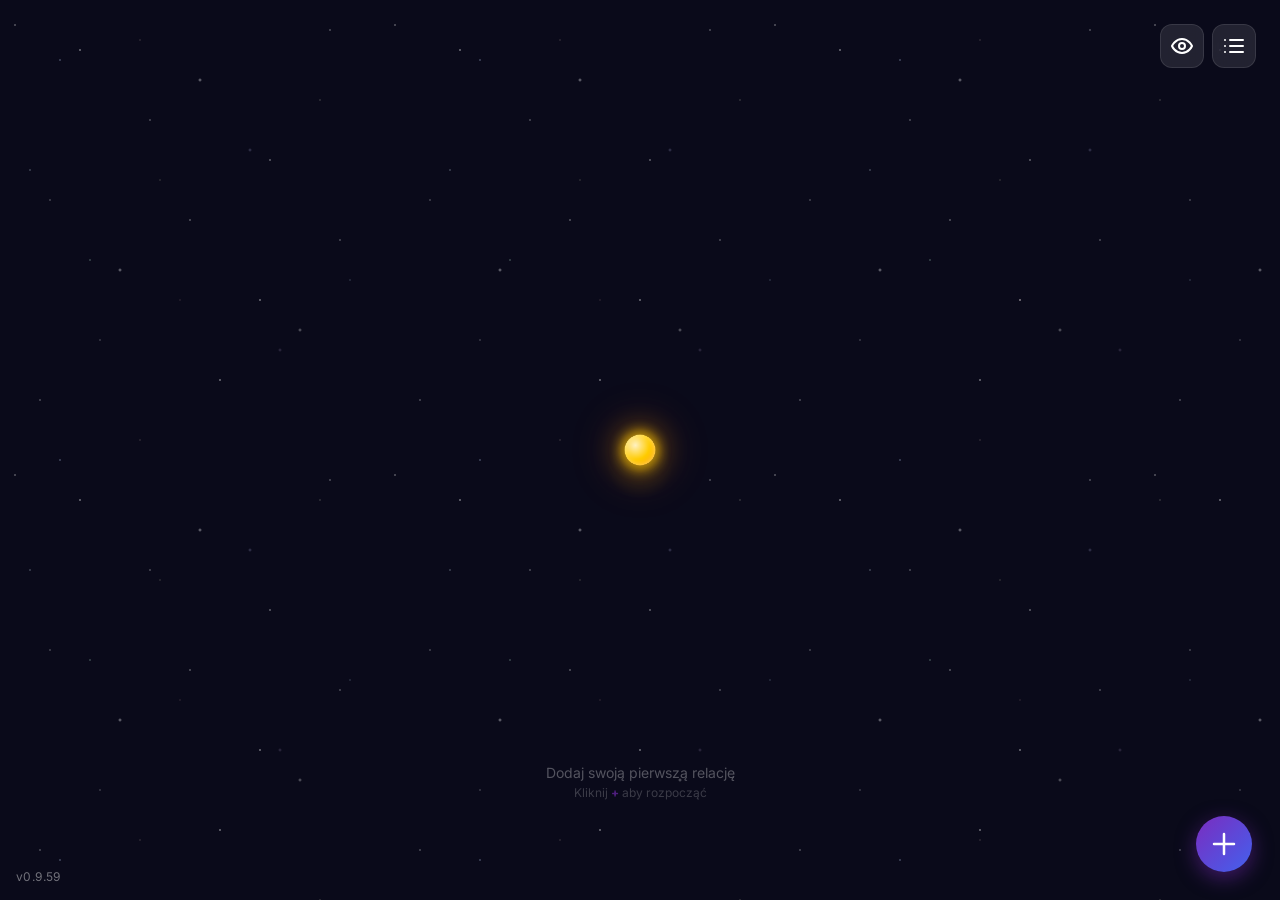
==== android-app/app/src/main/assets/index.html @ fb027fa5 "feat: render orange glow for 1 best, 1 worst, 1 medium combination" ====
<!DOCTYPE html>
<html lang="pl">
<head>
    <meta charset="UTF-8">
    <meta name="viewport" content="width=device-width, initial-scale=1.0, maximum-scale=1.0, user-scalable=no">
    <meta name="description" content="MentalMap — Twoja mapa relacji w formie układu planetarnego. Określ bliskość swoich relacji.">
    <meta name="theme-color" content="#0a0a1a">
    <meta name="apple-mobile-web-app-capable" content="yes">
    <meta name="apple-mobile-web-app-status-bar-style" content="black-translucent">
    <title>MentalMap — Mapa Relacji</title>
    <link rel="manifest" href="manifest.json">
    <link rel="apple-touch-icon" href="icon-192.png">
    <link rel="preconnect" href="https://fonts.googleapis.com">
    <link rel="preconnect" href="https://fonts.gstatic.com" crossorigin>
    <link href="https://fonts.googleapis.com/css2?family=Inter:wght@300;400;500;600;700&display=swap" rel="stylesheet">
    <link rel="stylesheet" href="style.css?v=0.9.59">
</head>
<body>
    <script>
        if ('serviceWorker' in navigator) {
            window.addEventListener('load', () => {
                navigator.serviceWorker.register('./sw.js').catch(err => console.error('SW registration failed:', err));
            });
        }
    </script>

    <!-- Stars background layer -->
    <div id="stars-bg"></div>

    <!-- Map viewport for pan/zoom/tilt -->
    <div id="map-viewport">

    <!-- Main solar system view -->
    <div id="solar-system">
        <!-- Orbital rings: outer first (bottom), inner last (top) for correct click handling -->
        <div class="orbit-ring" data-level="0"></div>
        <div class="orbit-ring" data-level="1"></div>
        <div class="orbit-ring" data-level="2"></div>
        <div class="orbit-ring" data-level="3"></div>

        <!-- Individual orbit lines -->
        <div id="orbit-lines-container"></div>

        <!-- Sun (You) -->
        <div id="sun">
            <div class="sun-core"></div>
            <div class="sun-glow"></div>
        </div>

        <!-- Planets will be dynamically inserted here -->
        <div id="planets-container"></div>
    </div>

    <!-- Labels on a separate high z-index layer (outside solar-system for proper stacking) -->
    <div id="labels-container"></div>

    <!-- Level labels -->
    <div id="level-labels">
        <span class="level-label level-label--3">Poziom 3</span>
        <span class="level-label level-label--2">Poziom 2</span>
        <span class="level-label level-label--1">Poziom 1</span>
    </div>

    </div><!-- /map-viewport -->

    <!-- Ranking View -->
    <div id="ranking-view" class="hidden">
        <h2 class="ranking-title">Ranking Relacji</h2>
        <div id="ranking-list"></div>
    </div>

    <!-- Toggle View Button -->
    <button id="btn-toggle-view" class="btn-top" style="right: 24px;" aria-label="Ranking">
        <svg xmlns="http://www.w3.org/2000/svg" width="24" height="24" viewBox="0 0 24 24" fill="none" stroke="currentColor" stroke-width="2" stroke-linecap="round" stroke-linejoin="round">
            <line x1="8" y1="6" x2="21" y2="6"></line>
            <line x1="8" y1="12" x2="21" y2="12"></line>
            <line x1="8" y1="18" x2="21" y2="18"></line>
            <line x1="3" y1="6" x2="3.01" y2="6"></line>
            <line x1="3" y1="12" x2="3.01" y2="12"></line>
            <line x1="3" y1="18" x2="3.01" y2="18"></line>
        </svg>
    </button>

    <!-- Incognito Button -->
    <button id="btn-incognito" class="btn-top" style="right: 76px;" aria-label="Tryb Incognito">
        <svg xmlns="http://www.w3.org/2000/svg" width="24" height="24" viewBox="0 0 24 24" fill="none" stroke="currentColor" stroke-width="2" stroke-linecap="round" stroke-linejoin="round">
            <path d="M2 12s3-7 10-7 10 7 10 7-3 7-10 7-10-7-10-7Z"></path>
            <circle cx="12" cy="12" r="3"></circle>
        </svg>
    </button>

    <!-- Floating Action Button -->
    <button id="fab-add" aria-label="Dodaj nową osobę">
        <svg width="28" height="28" viewBox="0 0 28 28" fill="none">
            <path d="M14 4V24M4 14H24" stroke="white" stroke-width="2.5" stroke-linecap="round"/>
        </svg>
    </button>

    <!-- Survey Modal -->
    <div id="survey-modal" class="modal-overlay" aria-hidden="true">
        <div class="modal-container">
            <div class="modal-header">
                <h2 id="modal-title">Nowa relacja</h2>
                <button id="btn-cancel" class="btn-icon" aria-label="Zamknij">
                    <svg width="24" height="24" viewBox="0 0 24 24" fill="none">
                        <path d="M6 6L18 18M6 18L18 6" stroke="currentColor" stroke-width="2" stroke-linecap="round"/>
                    </svg>
                </button>
            </div>

            <form id="survey-form">
                <!-- Name input -->
                <div class="form-group name-group">
                    <label for="person-name" class="form-label">
                        <svg width="20" height="20" viewBox="0 0 20 20" fill="none" style="vertical-align: middle; margin-right: 6px;">
                            <circle cx="10" cy="7" r="4" stroke="currentColor" stroke-width="1.5" fill="none"/>
                            <path d="M2 18C2 14.5 5.5 12 10 12C14.5 12 18 14.5 18 18" stroke="currentColor" stroke-width="1.5" stroke-linecap="round" fill="none"/>
                        </svg>
                        Imię i nazwisko
                    </label>
                    <input type="text" id="person-name" placeholder="np. Jan Kowalski" required autocomplete="off">
                </div>

                <!-- Color picker -->
                <div class="form-group color-group">
                    <label class="form-label">
                        <svg width="20" height="20" viewBox="0 0 20 20" fill="none" style="vertical-align: middle; margin-right: 6px;">
                            <path d="M10 2a8 8 0 100 16 8 8 0 000-16z" stroke="currentColor" stroke-width="1.5"/>
                            <path d="M10 2c3.5 0 6 3.5 6 7.5s-2.5 7.5-6 7.5c-3.5 0-4-3-4-7.5C6 5.5 6.5 2 10 2z" stroke="currentColor" stroke-width="1.5"/>
                        </svg>
                        Kolor planety
                    </label>
                    <div id="color-picker" class="color-picker">
                        <!-- Swatches injected by JS -->
                    </div>
                </div>

                <!-- Questions will be dynamically generated by app.js -->
                <div id="questions-container"></div>
                
                <!-- Summary view injected by JS -->
                <div id="summary-container"></div>

                <!-- Score preview -->
                <div id="score-preview" class="score-preview">
                    <div class="score-preview__label">Wynik</div>
                    <div class="score-preview__value">
                        <span id="score-value">--</span><span class="score-preview__max">/39</span>
                    </div>
                    <div id="score-level" class="score-preview__level">Odpowiedz na wszystkie pytania</div>
                </div>

                <!-- Action buttons -->
                <div class="form-actions">
                    <button type="button" id="btn-delete" class="btn btn--delete" style="display: none;">
                        <svg width="18" height="18" viewBox="0 0 18 18" fill="none" style="vertical-align: middle; margin-right: 4px;">
                            <path d="M3 5H15M6 5V3.5C6 2.67 6.67 2 7.5 2H10.5C11.33 2 12 2.67 12 3.5V5M7 8V13M11 8V13M4 5L5 15.5C5 16.33 5.67 17 6.5 17H11.5C12.33 17 13 16.33 13 15.5L14 5" stroke="currentColor" stroke-width="1.5" stroke-linecap="round" stroke-linejoin="round"/>
                        </svg>
                        Usuń
                    </button>
                    <button type="submit" id="btn-save" class="btn btn--save">
                        <svg width="18" height="18" viewBox="0 0 18 18" fill="none" style="vertical-align: middle; margin-right: 4px;">
                            <path d="M4 9L7.5 12.5L14 5.5" stroke="currentColor" stroke-width="2" stroke-linecap="round" stroke-linejoin="round"/>
                        </svg>
                        Zapisz
                    </button>
                </div>
            </form>
        </div>
    </div>

    <!-- Info modal -->
    <div id="info-modal" class="modal-overlay" aria-hidden="true">
        <div class="info-container">
            <div class="info-header">
                <h2 id="info-title">Poziom</h2>
                <button type="button" class="btn-icon" id="btn-close-info" aria-label="Zamknij">
                    <svg width="24" height="24" viewBox="0 0 24 24" fill="none">
                        <path d="M18 6L6 18M6 6L18 18" stroke="currentColor" stroke-width="2" stroke-linecap="round" stroke-linejoin="round"/>
                    </svg>
                </button>
            </div>
            <div class="info-content" id="info-content-text"></div>
        </div>
    </div>

    <!-- Empty state message -->
    <div id="empty-state">
        <p>Dodaj swoją pierwszą relację</p>
        <p class="empty-state__hint">Kliknij <strong>+</strong> aby rozpocząć</p>
    </div>

    <div id="app-version">v0.9.59</div>
    <script src="app.js?v=0.9.59"></script>
</body>
</html>
---- android-app/app/src/main/assets/style.css ----
@import url('https://fonts.googleapis.com/css2?family=Inter:wght@300;400;500;600;700&display=swap');

:root {
  --bg-color: #0a0a1a;
  --text-primary: #ffffff;
  --text-secondary: #9ba1a6;
  --text-muted: #5a5f65;

  --sun-glow: rgba(255, 170, 0, 0.8);
  --sun-core: #ffcc00;

  --level-1-color: #ef4444;
  --level-2-color: #f59e0b;
  --level-3-color: #22c55e;

  --ring-1: rgba(239, 68, 68, 0.25);
  --ring-2: rgba(245, 158, 11, 0.25);
  --ring-3: rgba(34, 197, 94, 0.25);

  --fab-bg: linear-gradient(135deg, #7b2cbf, #4361ee);
  --fab-shadow: rgba(123, 44, 191, 0.5);

  --modal-bg: rgba(10, 10, 26, 0.85);
  --modal-surface: #111125;
  --modal-border: rgba(255, 255, 255, 0.08);
  --card-bg: #1a1a30;
  --card-bg-hover: #22223a;
  --card-selected: rgba(67, 97, 238, 0.12);
  --card-selected-border: #4361ee;
  --input-bg: #141423;
  --input-border: #2a2a45;

  --btn-save: linear-gradient(135deg, #06d6a0, #00b4d8);
  --btn-save: linear-gradient(135deg, #06d6a0, #00b4d8);
  --btn-delete: linear-gradient(135deg, #ef476f, #d90429);

  --planet-size: 9.5px;
}

*, *::before, *::after {
  box-sizing: border-box;
  margin: 0;
  padding: 0;
  -webkit-tap-highlight-color: transparent;
}

html, body {
  width: 100%;
  height: 100dvh;
  overflow: hidden;
  font-family: 'Inter', -apple-system, BlinkMacSystemFont, sans-serif;
  background-color: var(--bg-color);
  color: var(--text-primary);
  -webkit-font-smoothing: antialiased;
  -moz-osx-font-smoothing: grayscale;
}

/* â•â•â•â•â•â•â•â•â•â•â•â•â•â•â•â•â•â•â•â•â•â•â•â•â•â•â•â•â•â•â•â•â•â•â•â•â•â•â•â•â•â•â•
   STARFIELD BACKGROUND
   â•â•â•â•â•â•â•â•â•â•â•â•â•â•â•â•â•â•â•â•â•â•â•â•â•â•â•â•â•â•â•â•â•â•â•â•â•â•â•â•â•â•â• */

#stars-bg {
  position: fixed;
  top: 0;
  left: 0;
  width: 100%;
  height: 100%;
  z-index: 0;
  overflow: hidden;
}

#stars-bg::before,
#stars-bg::after {
  content: '';
  position: absolute;
  top: 0;
  left: 0;
  width: 200%;
  height: 200%;
}

#stars-bg::before {
  background-image:
    radial-gradient(1px 1px at 15px 25px, rgba(255,255,255,0.8), transparent),
    radial-gradient(1.5px 1.5px at 80px 50px, rgba(255,255,255,0.6), transparent),
    radial-gradient(1px 1px at 150px 120px, rgba(255,255,255,0.7), transparent),
    radial-gradient(2px 2px at 200px 80px, rgba(255,255,255,0.5), transparent),
    radial-gradient(1px 1px at 270px 160px, rgba(255,255,255,0.9), transparent),
    radial-gradient(1.5px 1.5px at 330px 30px, rgba(255,255,255,0.4), transparent),
    radial-gradient(1px 1px at 50px 200px, rgba(255,255,255,0.6), transparent),
    radial-gradient(2px 2px at 120px 270px, rgba(255,255,255,0.5), transparent),
    radial-gradient(1px 1px at 190px 220px, rgba(255,255,255,0.8), transparent),
    radial-gradient(1.5px 1.5px at 260px 300px, rgba(255,255,255,0.6), transparent),
    radial-gradient(1px 1px at 340px 240px, rgba(255,255,255,0.7), transparent),
    radial-gradient(1px 1px at 100px 340px, rgba(255,255,255,0.5), transparent),
    radial-gradient(1.5px 1.5px at 220px 380px, rgba(255,255,255,0.6), transparent),
    radial-gradient(2px 2px at 300px 330px, rgba(255,255,255,0.4), transparent),
    radial-gradient(1px 1px at 40px 400px, rgba(255,255,255,0.7), transparent);
  background-size: 380px 450px;
  animation: drift-stars 80s linear infinite;
}

#stars-bg::after {
  background-image:
    radial-gradient(1.5px 1.5px at 60px 60px, rgba(200,220,255,0.6), transparent),
    radial-gradient(1px 1px at 140px 40px, rgba(255,230,200,0.5), transparent),
    radial-gradient(2px 2px at 250px 150px, rgba(200,200,255,0.4), transparent),
    radial-gradient(1px 1px at 320px 100px, rgba(255,255,220,0.6), transparent),
    radial-gradient(1.5px 1.5px at 30px 170px, rgba(220,240,255,0.5), transparent),
    radial-gradient(1px 1px at 180px 300px, rgba(255,200,200,0.4), transparent),
    radial-gradient(1.5px 1.5px at 90px 260px, rgba(200,255,230,0.5), transparent),
    radial-gradient(2px 2px at 280px 350px, rgba(230,200,255,0.3), transparent),
    radial-gradient(1px 1px at 160px 180px, rgba(255,255,200,0.5), transparent),
    radial-gradient(1px 1px at 350px 280px, rgba(200,230,255,0.6), transparent);
  background-size: 420px 400px;
  animation: drift-stars 120s linear infinite reverse;
  opacity: 0.7;
}

@keyframes drift-stars {
  from { transform: translate(0, 0); }
  to { transform: translate(-380px, -450px); }
}

/* Twinkling overlay */
#stars-bg .twinkle {
  position: absolute;
  width: 100%;
  height: 100%;
  animation: twinkle 4s ease-in-out infinite alternate;
}

@keyframes twinkle {
  0% { opacity: 0.6; }
  100% { opacity: 1; }
}

/* ═══════════════════════════════════════════
   MAP VIEWPORT (pan/zoom/tilt wrapper)
   ═══════════════════════════════════════════ */

#map-viewport {
  position: fixed;
  top: 0;
  left: 0;
  width: 100%;
  height: 100%;
  z-index: 1;
  transform-origin: center center;
  perspective: 1200px;
  will-change: transform;
  cursor: grab;
}

/* ═══════════════════════════════════════════
   SOLAR SYSTEM CONTAINER
   ═══════════════════════════════════════════ */

#solar-system {
  position: relative;
  width: 100%;
  height: 100%;
  display: flex;
  align-items: center;
  justify-content: center;
}

/* ═══════════════════════════════════════════
   SUN
   ═══════════════════════════════════════════ */

#sun {
  position: absolute;
  display: flex;
  flex-direction: column;
  align-items: center;
  z-index: 10;
}

.sun-core {
  width: 56px;
  height: 56px;
  border-radius: 50%;
  background: radial-gradient(circle at 35% 35%, #fff8e0 0%, var(--sun-core) 50%, #ff9500 100%);
  box-shadow:
    0 0 20px 8px rgba(255, 200, 0, 0.6),
    0 0 50px 15px rgba(255, 170, 0, 0.3),
    0 0 80px 30px rgba(255, 130, 0, 0.15),
    inset 0 0 12px rgba(255, 255, 255, 0.5);
  animation: sun-pulse 3s ease-in-out infinite alternate;
  position: relative;
}

.sun-core::after {
  content: '';
  position: absolute;
  top: -15px;
  left: -15px;
  right: -15px;
  bottom: -15px;
  border-radius: 50%;
  background: radial-gradient(circle, rgba(255, 200, 0, 0.15) 0%, transparent 70%);
  animation: sun-halo 4s ease-in-out infinite alternate;
}

.sun-glow {
  position: absolute;
  width: 120px;
  height: 120px;
  border-radius: 50%;
  background: radial-gradient(circle, rgba(255, 200, 0, 0.08) 0%, transparent 70%);
  animation: sun-halo 5s ease-in-out infinite alternate-reverse;
  pointer-events: none;
}

@keyframes sun-pulse {
  0% {
    transform: scale(0.95);
    box-shadow:
      0 0 20px 8px rgba(255, 200, 0, 0.5),
      0 0 40px 12px rgba(255, 170, 0, 0.2),
      0 0 60px 20px rgba(255, 130, 0, 0.1),
      inset 0 0 12px rgba(255, 255, 255, 0.5);
  }
  100% {
    transform: scale(1.05);
    box-shadow:
      0 0 30px 12px rgba(255, 200, 0, 0.7),
      0 0 60px 20px rgba(255, 170, 0, 0.35),
      0 0 100px 40px rgba(255, 130, 0, 0.2),
      inset 0 0 15px rgba(255, 255, 255, 0.6);
  }
}

@keyframes sun-halo {
  0% { transform: scale(1); opacity: 0.5; }
  100% { transform: scale(1.3); opacity: 1; }
}

.sun-label {
  margin-top: 8px;
  font-size: 11px;
  font-weight: 600;
  letter-spacing: 1px;
  text-transform: uppercase;
  color: rgba(255, 200, 100, 0.8);
  text-shadow: 0 0 10px rgba(255, 200, 0, 0.5);
}

/* â•â•â•â•â•â•â•â•â•â•â•â•â•â•â•â•â•â•â•â•â•â•â•â•â•â•â•â•â•â•â•â•â•â•â•â•â•â•â•â•â•â•â•
   ORBITAL RINGS
   â•â•â•â•â•â•â•â•â•â•â•â•â•â•â•â•â•â•â•â•â•â•â•â•â•â•â•â•â•â•â•â•â•â•â•â•â•â•â•â•â•â•â• */

.orbit-ring {
  position: absolute;
  border-radius: 50%;
  border: none;
  pointer-events: auto;
  cursor: pointer;
  transition: filter 0.2s;
  z-index: 1;
}

.orbit-ring:hover {
  filter: brightness(1.3);
}

.orbit-ring[data-level="3"] {
  border-color: var(--ring-3);
  background: rgba(34, 197, 94, 0.08);
}

.orbit-ring[data-level="2"] {
  border-color: var(--ring-2);
  background: rgba(245, 158, 11, 0.07);
}

.orbit-ring[data-level="1"] {
  border-color: var(--ring-1);
  background: rgba(239, 68, 68, 0.06);
}

.orbit-ring[data-level="0"] {
  border-color: rgba(155, 161, 166, 0.25);
  pointer-events: none;
  cursor: default;
}

#orbit-lines-container {
  position: absolute;
  top: 0;
  left: 0;
  width: 100%;
  height: 100%;
  pointer-events: none;
  z-index: 2;
}

.orbit-line {
  position: absolute;
  top: 50%;
  left: 50%;
  transform: translate(-50%, -50%);
  border-radius: 50%;
  border: 1px dashed rgba(255, 255, 255, 0.2);
  pointer-events: none;
}

.orbit-line--3 { border-color: rgba(34, 197, 94, 0.4); }
.orbit-line--2 { border-color: rgba(245, 158, 11, 0.4); }
.orbit-line--1 { border-color: rgba(239, 68, 68, 0.4); }
.orbit-line--0 { border-color: rgba(155, 161, 166, 0.4); }

/* â•â•â•â•â•â•â•â•â•â•â•â•â•â•â•â•â•â•â•â•â•â•â•â•â•â•â•â•â•â•â•â•â•â•â•â•â•â•â•â•â•â•â•
   LEVEL LABELS
   â•â•â•â•â•â•â•â•â•â•â•â•â•â•â•â•â•â•â•â•â•â•â•â•â•â•â•â•â•â•â•â•â•â•â•â•â•â•â•â•â•â•â• */

#level-labels {
  position: absolute;
  top: 0;
  left: 0;
  width: 100%;
  height: 100%;
  pointer-events: none;
  z-index: 2;
  display: flex;
  align-items: center;
  justify-content: center;
}

.level-label {
  position: absolute;
  font-size: 9px;
  font-weight: 500;
  letter-spacing: 1.5px;
  text-transform: uppercase;
  opacity: 0.35;
  top: 50%;
  transform: translateY(-50%);
}

.level-label--1 {
  right: calc(50% - 115px);
  top: calc(50% - 90px);
  color: var(--level-1-color);
}

.level-label--2 {
  right: calc(50% - 185px);
  top: calc(50% - 160px);
  color: var(--level-2-color);
}

.level-label--3 {
  right: calc(50% - 255px);
  top: calc(50% - 230px);
  color: var(--level-3-color);
}

/* â•â•â•â•â•â•â•â•â•â•â•â•â•â•â•â•â•â•â•â•â•â•â•â•â•â•â•â•â•â•â•â•â•â•â•â•â•â•â•â•â•â•â•
   PLANETS
   â•â•â•â•â•â•â•â•â•â•â•â•â•â•â•â•â•â•â•â•â•â•â•â•â•â•â•â•â•â•â•â•â•â•â•â•â•â•â•â•â•â•â• */

#planets-container {
  position: absolute;
  top: 50%;
  left: 50%;
  width: 0;
  height: 0;
  z-index: 5;
}

.planet-group,
.label-group {
  position: absolute;
  top: 0;
  left: 0;
  will-change: transform;
}

.planet-group {
  display: flex;
  flex-direction: column;
  align-items: center;
  justify-content: center;
  cursor: pointer;
  transition: filter 0.2s ease;
  padding: 20px;
  border-radius: 50%;
}

.planet-group:active .planet {
  filter: brightness(1.3);
}

.planet {
  width: var(--planet-size);
  height: var(--planet-size);
  border-radius: 50%;
  display: flex;
  align-items: center;
  justify-content: center;
  font-weight: 700;
  font-size: 14px;
  color: #fff;
  text-shadow: 0 1px 3px rgba(0,0,0,0.5);
  box-shadow:
    var(--custom-glow, 0 0 12px 3px var(--planet-glow, rgba(100, 100, 255, 0.3))),
    inset -3px -3px 8px rgba(0,0,0,0.4),
    inset 3px 3px 8px rgba(255,255,255,0.15);
  transition: transform 0.25s cubic-bezier(0.175, 0.885, 0.32, 1.275);
  position: relative;
  z-index: 2;
}

.planet::after {
  content: '';
  position: absolute;
  top: 6px;
  left: 8px;
  width: 10px;
  height: 6px;
  background: rgba(255, 255, 255, 0.25);
  border-radius: 50%;
  transform: rotate(-25deg);
}

.planet-group.is-active .planet {
  transform: scale(1.25);
}

/* ── Planet Menu ── */
.planet-menu {
  position: absolute;
  top: 50%;
  left: 50%;
  width: 0;
  height: 0;
  opacity: 0;
  pointer-events: none;
  transition: opacity 0.3s ease;
  z-index: 1;
}

.planet-group.is-active .planet-menu {
  opacity: 1;
  pointer-events: auto;
}

.planet-menu-item {
  position: absolute;
  width: 32px;
  height: 32px;
  background: rgba(30, 30, 35, 0.9);
  border: 1px solid rgba(255, 255, 255, 0.15);
  border-radius: 50%;
  display: flex;
  align-items: center;
  justify-content: center;
  color: #fff;
  font-size: 14px;
  cursor: pointer;
  transform: translate(-50%, -50%);
  transition: background 0.2s, transform 0.2s, box-shadow 0.2s;
  box-shadow: 0 4px 10px rgba(0,0,0,0.5);
}

.planet-menu-item:hover {
  background: rgba(60, 60, 65, 0.95);
  transform: translate(-50%, -50%) scale(1.15);
  box-shadow: 0 4px 12px rgba(0,0,0,0.7);
}

/* Triangle positioning (radius: 45px from center) */
.planet-menu-item.action-color { top: -42px; left: 0px; }
.planet-menu-item.action-survey { top: 21px; left: 36px; }
.planet-menu-item.action-summary { top: 21px; left: -36px; }

#labels-container {
  position: absolute;
  top: 50%;
  left: 50%;
  width: 0;
  height: 0;
  z-index: 150;
  pointer-events: none;
}

.label-group {
  display: flex;
  flex-direction: column;
  align-items: center;
  justify-content: center;
  width: 0;
  height: 0;
}

.planet-label {
  font-size: 10px;
  line-height: 1.2;
  font-weight: 500;
  background: rgba(0, 0, 0, 0.7);
  padding: 4px 8px;
  border-radius: 8px;
  backdrop-filter: blur(4px);
  -webkit-backdrop-filter: blur(4px);
  white-space: normal;
  text-align: center;
  letter-spacing: 0.3px;
  max-width: 100px;
  border: 1px solid rgba(255,255,255,0.06);
  position: absolute;
  bottom: 12px;
}

.planet-score {
  font-size: 8px;
  color: var(--text-muted);
  position: absolute;
  top: 12px;
}

/* â•â•â•â•â•â•â•â•â•â•â•â•â•â•â•â•â•â•â•â•â•â•â•â•â•â•â•â•â•â•â•â•â•â•â•â•â•â•â•â•â•â•â•
   FAB BUTTON
   â•â•â•â•â•â•â•â•â•â•â•â•â•â•â•â•â•â•â•â•â•â•â•â•â•â•â•â•â•â•â•â•â•â•â•â•â•â•â•â•â•â•â• */

#fab-add {
  position: fixed;
  bottom: 28px;
  right: 28px;
  width: 56px;
  height: 56px;
  border-radius: 50%;
  background: var(--fab-bg);
  box-shadow:
    0 6px 20px var(--fab-shadow),
    0 2px 8px rgba(0,0,0,0.3);
  display: flex;
  align-items: center;
  justify-content: center;
  cursor: pointer;
  z-index: 50;
  border: none;
  color: white;
  transition: transform 0.2s ease, box-shadow 0.2s ease;
}

#fab-add:active {
  transform: scale(0.9);
  box-shadow: 0 3px 10px var(--fab-shadow);
}

#fab-add svg {
  transition: transform 0.3s ease;
}

#fab-add:hover svg {
  transform: rotate(90deg);
}

/* â•â•â•â•â•â•â•â•â•â•â•â•â•â•â•â•â•â•â•â•â•â•â•â•â•â•â•â•â•â•â•â•â•â•â•â•â•â•â•â•â•â•â•
   TOGGLE VIEW BUTTON & RANKING
   â•â•â•â•â•â•â•â•â•â•â•â•â•â•â•â•â•â•â•â•â•â•â•â•â•â•â•â•â•â•â•â•â•â•â•â•â•â•â•â•â•â•â• */

.btn-top {
  position: fixed;
  top: 24px;
  width: 44px;
  height: 44px;
  border-radius: 12px;
  background: rgba(255, 255, 255, 0.1);
  backdrop-filter: blur(8px);
  -webkit-backdrop-filter: blur(8px);
  border: 1px solid rgba(255, 255, 255, 0.1);
  color: white;
  display: flex;
  align-items: center;
  justify-content: center;
  cursor: pointer;
  z-index: 50;
  transition: all 0.2s ease;
}

.btn-top:active {
  transform: scale(0.9);
  background: rgba(255, 255, 255, 0.2);
}

.btn-top.active-mode {
  background: rgba(255, 255, 255, 0.3);
}

/* Incognito mode styles (Censored blocks) */
body.incognito-mode .planet-label,
body.incognito-mode .ranking-name {
  color: transparent !important;
  text-shadow: none !important;
  background-color: #475569 !important;
  border-radius: 4px;
  pointer-events: none;
  user-select: none;
  filter: none;
}

#ranking-view {
  position: fixed;
  top: 0;
  left: 0;
  width: 100%;
  height: 100%;
  background: var(--bg-color);
  z-index: 10;
  padding: 80px 24px 100px;
  overflow-y: auto;
}

#ranking-view.hidden {
  display: none;
}

.ranking-title {
  font-size: 24px;
  font-weight: 700;
  margin-bottom: 24px;
  text-align: center;
}

#ranking-list {
  display: flex;
  flex-direction: column;
  gap: 12px;
}

.ranking-item {
  background: var(--card-bg);
  border: 1px solid var(--input-border);
  border-radius: 16px;
  padding: 16px;
  display: flex;
  align-items: center;
  gap: 16px;
  cursor: pointer;
  transition: transform 0.15s ease, border-color 0.15s ease, background 0.15s ease;
}

.ranking-item:active {
  transform: scale(0.985);
  border-color: rgba(255, 255, 255, 0.18);
  background: #20203a;
}

#app-version {
  position: fixed;
  left: 16px;
  bottom: 16px;
  z-index: 60;
  font-size: 12px;
  color: rgba(255, 255, 255, 0.42);
  letter-spacing: 0.4px;
  user-select: none;
  pointer-events: none;
}

.ranking-avatar {
  width: 40px;
  height: 40px;
  border-radius: 50%;
  display: flex;
  align-items: center;
  justify-content: center;
  font-weight: 700;
  color: white;
  text-shadow: 0 1px 3px rgba(0,0,0,0.5);
  box-shadow: inset -2px -2px 5px rgba(0,0,0,0.4), inset 2px 2px 5px rgba(255,255,255,0.15);
}

.ranking-info {
  flex: 1;
}

.ranking-name {
  font-size: 16px;
  font-weight: 600;
  color: var(--text-primary);
}

.ranking-points {
  font-size: 13px;
  color: var(--text-muted);
  margin-top: 4px;
}

.ranking-score {
  font-size: 20px;
  font-weight: 700;
}

/* â•â•â•â•â•â•â•â•â•â•â•â•â•â•â•â•â•â•â•â•â•â•â•â•â•â•â•â•â•â•â•â•â•â•â•â•â•â•â•â•â•â•â•
   EMPTY STATE
   â•â•â•â•â•â•â•â•â•â•â•â•â•â•â•â•â•â•â•â•â•â•â•â•â•â•â•â•â•â•â•â•â•â•â•â•â•â•â•â•â•â•â• */

#empty-state {
  position: fixed;
  bottom: 100px;
  left: 0;
  width: 100%;
  text-align: center;
  z-index: 3;
  pointer-events: none;
}

#empty-state p {
  color: rgba(255, 255, 255, 0.3);
  font-size: 14px;
  font-weight: 400;
}

#empty-state .empty-state__hint {
  font-size: 12px;
  margin-top: 4px;
  color: rgba(255, 255, 255, 0.2);
}

#empty-state .empty-state__hint strong {
  color: rgba(123, 44, 191, 0.6);
}

#empty-state.hidden {
  display: none;
}

/* â•â•â•â•â•â•â•â•â•â•â•â•â•â•â•â•â•â•â•â•â•â•â•â•â•â•â•â•â•â•â•â•â•â•â•â•â•â•â•â•â•â•â•
   SURVEY MODAL
   â•â•â•â•â•â•â•â•â•â•â•â•â•â•â•â•â•â•â•â•â•â•â•â•â•â•â•â•â•â•â•â•â•â•â•â•â•â•â•â•â•â•â• */

.modal-overlay {
  position: fixed;
  top: 0;
  left: 0;
  width: 100%;
  height: 100%;
  background: var(--modal-bg);
  backdrop-filter: blur(16px);
  -webkit-backdrop-filter: blur(16px);
  z-index: 200;
  display: flex;
  align-items: flex-end;
  opacity: 0;
  pointer-events: none;
  transition: opacity 0.3s ease;
}

.modal-overlay[aria-hidden="false"] {
  opacity: 1;
  pointer-events: auto;
}

.modal-container {
  background: var(--modal-surface);
  width: 100%;
  max-height: 90dvh;
  border-top-left-radius: 24px;
  border-top-right-radius: 24px;
  border: 1px solid var(--modal-border);
  border-bottom: none;
  padding: 0;
  transform: translateY(100%);
  transition: transform 0.4s cubic-bezier(0.165, 0.84, 0.44, 1);
  display: flex;
  flex-direction: column;
  box-shadow:
    0 -10px 40px rgba(0, 0, 0, 0.5),
    0 -2px 15px rgba(0, 0, 0, 0.3);
  overflow: hidden;
}

.modal-overlay[aria-hidden="false"] .modal-container {
  transform: translateY(0);
}

/* Drag handle indicator */
.modal-container::before {
  content: '';
  display: block;
  width: 36px;
  height: 4px;
  background: rgba(255, 255, 255, 0.15);
  border-radius: 2px;
  margin: 12px auto 0;
  flex-shrink: 0;
}

.modal-header {
  display: flex;
  justify-content: space-between;
  align-items: center;
  padding: 16px 24px 12px;
  flex-shrink: 0;
}

#modal-title {
  font-size: 20px;
  font-weight: 700;
  letter-spacing: -0.5px;
}

.btn-icon {
  background: rgba(255, 255, 255, 0.08);
  border: none;
  color: var(--text-secondary);
  width: 36px;
  height: 36px;
  border-radius: 50%;
  display: flex;
  align-items: center;
  justify-content: center;
  cursor: pointer;
  transition: background 0.2s ease;
}

.btn-icon:active {
  background: rgba(255, 255, 255, 0.15);
}

/* ═══════════════════════════════════════════
   INFO MODAL
   ═══════════════════════════════════════════ */

#info-modal {
  align-items: center;
  justify-content: center;
}

.info-container {
  background: var(--modal-surface);
  width: 90%;
  max-width: 400px;
  border-radius: 20px;
  border: 1px solid var(--modal-border);
  padding: 0;
  transform: scale(0.9);
  transition: transform 0.3s cubic-bezier(0.165, 0.84, 0.44, 1);
  display: flex;
  flex-direction: column;
  box-shadow: 0 10px 40px rgba(0, 0, 0, 0.5);
  overflow: hidden;
}

#info-modal[aria-hidden="false"] .info-container {
  transform: scale(1);
}

.info-header {
  display: flex;
  justify-content: space-between;
  align-items: center;
  padding: 16px 20px;
  background: rgba(255,255,255,0.03);
  border-bottom: 1px solid var(--modal-border);
}

.info-header h2 {
  font-size: 18px;
  font-weight: 700;
  margin: 0;
}

.info-content {
  padding: 20px;
  font-size: 14.5px;
  line-height: 1.6;
  color: rgba(255, 255, 255, 0.88);
}

/* â•â•â•â•â•â•â•â•â•â•â•â•â•â•â•â•â•â•â•â•â•â•â•â•â•â•â•â•â•â•â•â•â•â•â•â•â•â•â•â•â•â•â•
   SURVEY FORM
   â•â•â•â•â•â•â•â•â•â•â•â•â•â•â•â•â•â•â•â•â•â•â•â•â•â•â•â•â•â•â•â•â•â•â•â•â•â•â•â•â•â•â• */

#survey-form {
  overflow-y: auto;
  overflow-x: hidden;
  padding: 0 24px 24px;
  flex: 1;
  -webkit-overflow-scrolling: touch;
  scrollbar-width: none;
}

#survey-form::-webkit-scrollbar {
  display: none;
}

/* Name input */
.name-group {
  margin-bottom: 28px;
}

.form-label {
  display: block;
  font-size: 13px;
  font-weight: 500;
  color: var(--text-secondary);
  margin-bottom: 8px;
}

#person-name {
  width: 100%;
  background: var(--input-bg);
  border: 1.5px solid var(--input-border);
  border-radius: 14px;
  padding: 14px 16px;
  color: var(--text-primary);
  font-size: 16px;
  font-family: 'Inter', sans-serif;
  transition: border-color 0.2s, box-shadow 0.2s;
  outline: none;
}

#person-name:focus {
  border-color: #6c5ce7;
  box-shadow: 0 0 0 3px rgba(108, 92, 231, 0.15);
}

#person-name::placeholder {
  color: var(--text-muted);
}

/* Question cards */
.question-card {
  margin-bottom: 24px;
  position: relative;
}

.question-card h3 {
  font-size: 14px;
  font-weight: 600;
  line-height: 1.5;
  margin-bottom: 12px;
  color: var(--text-primary);
  padding-right: 8px;
}

.options-container {
  display: flex;
  flex-direction: column;
  gap: 8px;
}

.answer-option {
  display: flex;
  align-items: flex-start;
  gap: 12px;
  background: var(--card-bg);
  border: 1.5px solid var(--input-border);
  border-radius: 12px;
  padding: 14px 16px;
  cursor: pointer;
  transition: all 0.2s ease;
  position: relative;
  overflow: hidden;
}

.answer-option:active {
  transform: scale(0.98);
}

.answer-option input[type="radio"] {
  appearance: none;
  -webkit-appearance: none;
  width: 20px;
  height: 20px;
  min-width: 20px;
  border-radius: 50%;
  border: 2px solid var(--input-border);
  background: transparent;
  margin-top: 1px;
  cursor: pointer;
  transition: all 0.2s ease;
  position: relative;
}

.answer-option input[type="radio"]:checked {
  border-color: var(--card-selected-border);
  background: var(--card-selected-border);
  box-shadow: 0 0 8px rgba(67, 97, 238, 0.4);
}

.answer-option input[type="radio"]:checked::after {
  content: '';
  position: absolute;
  top: 50%;
  left: 50%;
  transform: translate(-50%, -50%);
  width: 8px;
  height: 8px;
  border-radius: 50%;
  background: white;
}

.answer-option:has(input:checked) {
  border-color: var(--card-selected-border);
  background: var(--card-selected);
  box-shadow: 0 0 15px rgba(67, 97, 238, 0.1);
}

.answer-option:has(input:checked)::before {
  content: '';
  position: absolute;
  left: 0;
  top: 0;
  bottom: 0;
  width: 3px;
  background: var(--card-selected-border);
  border-radius: 0 2px 2px 0;
}

.answer-text {
  font-size: 13px;
  line-height: 1.5;
  color: var(--text-secondary);
  flex: 1;
  cursor: pointer;
}

.answer-option:has(input:checked) .answer-text {
  color: var(--text-primary);
}

/* Points badge */
.answer-points {
  font-size: 10px;
  font-weight: 700;
  padding: 2px 6px;
  border-radius: 6px;
  background: rgba(255, 255, 255, 0.06);
  color: var(--text-muted);
  white-space: nowrap;
  min-width: 24px;
  text-align: center;
}

.answer-option:has(input:checked) .answer-points {
  background: rgba(67, 97, 238, 0.2);
  color: var(--card-selected-border);
}

/* â•â•â•â•â•â•â•â•â•â•â•â•â•â•â•â•â•â•â•â•â•â•â•â•â•â•â•â•â•â•â•â•â•â•â•â•â•â•â•â•â•â•â•
   SCORE PREVIEW
   â•â•â•â•â•â•â•â•â•â•â•â•â•â•â•â•â•â•â•â•â•â•â•â•â•â•â•â•â•â•â•â•â•â•â•â•â•â•â•â•â•â•â• */

.score-preview {
  background: var(--card-bg);
  border: 1.5px solid var(--input-border);
  border-radius: 16px;
  padding: 20px;
  text-align: center;
  margin: 8px 0 24px;
  position: relative;
  overflow: hidden;
}

.score-preview::before {
  content: '';
  position: absolute;
  top: 0;
  left: 0;
  height: 100%;
  width: var(--score-pct, 0%);
  background: linear-gradient(90deg, rgba(67, 97, 238, 0.08), rgba(67, 97, 238, 0.15));
  transition: width 0.4s ease, background 0.4s ease;
}

.score-preview__label {
  font-size: 11px;
  font-weight: 500;
  letter-spacing: 1.5px;
  text-transform: uppercase;
  color: var(--text-muted);
  margin-bottom: 6px;
  position: relative;
}

.score-preview__value {
  font-size: 36px;
  font-weight: 700;
  position: relative;
}

#score-value {
  color: var(--text-primary);
}

.score-preview__max {
  font-size: 18px;
  font-weight: 400;
  color: var(--text-muted);
}

.score-preview__level {
  margin-top: 6px;
  font-size: 13px;
  font-weight: 600;
  position: relative;
  transition: color 0.3s ease;
}

.score-preview__level.level-1 { color: var(--level-1-color); }
.score-preview__level.level-2 { color: var(--level-2-color); }
.score-preview__level.level-3 { color: var(--level-3-color); }

/* â•â•â•â•â•â•â•â•â•â•â•â•â•â•â•â•â•â•â•â•â•â•â•â•â•â•â•â•â•â•â•â•â•â•â•â•â•â•â•â•â•â•â•
   FORM ACTIONS
   â•â•â•â•â•â•â•â•â•â•â•â•â•â•â•â•â•â•â•â•â•â•â•â•â•â•â•â•â•â•â•â•â•â•â•â•â•â•â•â•â•â•â• */

.form-actions {
  display: flex;
  gap: 12px;
  padding-top: 8px;
  padding-bottom: env(safe-area-inset-bottom, 12px);
}

.btn {
  flex: 1;
  padding: 16px;
  border: none;
  border-radius: 14px;
  font-size: 15px;
  font-weight: 600;
  color: white;
  cursor: pointer;
  font-family: 'Inter', sans-serif;
  transition: transform 0.15s ease, opacity 0.15s ease;
  display: flex;
  align-items: center;
  justify-content: center;
}

.btn:active {
  transform: scale(0.96);
}

.btn--save {
  background: var(--btn-save);
  box-shadow: 0 4px 15px rgba(6, 214, 160, 0.25);
}

.btn--delete {
  background: var(--btn-delete);
  box-shadow: 0 4px 15px rgba(239, 71, 111, 0.25);
  flex: 0.7;
}

/* â•â•â•â•â•â•â•â•â•â•â•â•â•â•â•â•â•â•â•â•â•â•â•â•â•â•â•â•â•â•â•â•â•â•â•â•â•â•â•â•â•â•â•
   RESPONSIVE
   â•â•â•â•â•â•â•â•â•â•â•â•â•â•â•â•â•â•â•â•â•â•â•â•â•â•â•â•â•â•â•â•â•â•â•â•â•â•â•â•â•â•â• */

@media (max-width: 380px) {
  :root { --planet-size: 19px; }

  .planet { font-size: 12px; }
  .planet-label { font-size: 8px; max-width: 65px; }
}

@media (max-height: 600px) {
  .sun-core { width: 44px; height: 44px; }
  .sun-glow { width: 90px; height: 90px; }
}

/* â•â•â•â•â•â•â•â•â•â•â•â•â•â•â•â•â•â•â•â•â•â•â•â•â•â•â•â•â•â•â•â•â•â•â•â•â•â•â•â•â•â•â•
   iOS SAFE AREAS
   â•â•â•â•â•â•â•â•â•â•â•â•â•â•â•â•â•â•â•â•â•â•â•â•â•â•â•â•â•â•â•â•â•â•â•â•â•â•â•â•â•â•â• */

@supports (padding-bottom: env(safe-area-inset-bottom)) {
  #fab-add {
    bottom: calc(28px + env(safe-area-inset-bottom));
  }
}

.color-picker { display: flex; gap: 12px; overflow-x: auto; padding: 8px 4px; scrollbar-width: none; }
.color-picker::-webkit-scrollbar { display: none; }
.color-swatch { width: 32px; height: 32px; border-radius: 50%; flex-shrink: 0; cursor: pointer; border: 2px solid transparent; transition: transform 0.2s, border-color 0.2s, box-shadow 0.2s; box-shadow: 0 2px 8px rgba(0,0,0,0.5); }
.color-swatch.selected { border-color: #fff; transform: scale(1.15); box-shadow: 0 4px 12px rgba(255,255,255,0.3); }
/* ── MODAL MODES (color / survey / summary) ── */

#survey-modal[data-mode="color"] #questions-container,
#survey-modal[data-mode="color"] #score-preview,
#survey-modal[data-mode="color"] #summary-container {
  display: none !important;
}

#survey-modal[data-mode="survey"] .color-group,
#survey-modal[data-mode="survey"] #summary-container {
  display: none !important;
}

#survey-modal[data-mode="summary"] #questions-container,
#survey-modal[data-mode="summary"] .color-group,
#survey-modal[data-mode="summary"] #score-preview,
#survey-modal[data-mode="summary"] .btn--save {
  display: none !important;
}

#summary-container {
  margin-top: 20px;
  margin-bottom: 24px;
}

.summary-item {
  background: rgba(255, 255, 255, 0.05);
  border-radius: 8px;
  padding: 12px;
  margin-bottom: 8px;
  border-left: 3px solid rgba(255, 255, 255, 0.1);
  transition: background 0.2s, border-color 0.2s;
}

.summary-item:hover {
  background: rgba(255, 255, 255, 0.1);
  border-color: #ef476f;
}

.summary-item__question {
  font-size: 13px;
  color: #fff;
  margin-bottom: 6px;
  line-height: 1.4;
}

.summary-item__answer {
  font-size: 12px;
  color: var(--text-muted);
}

.summary-item__score {
  font-weight: 600;
  color: #ef4444; /* red for sub-max scores */
}
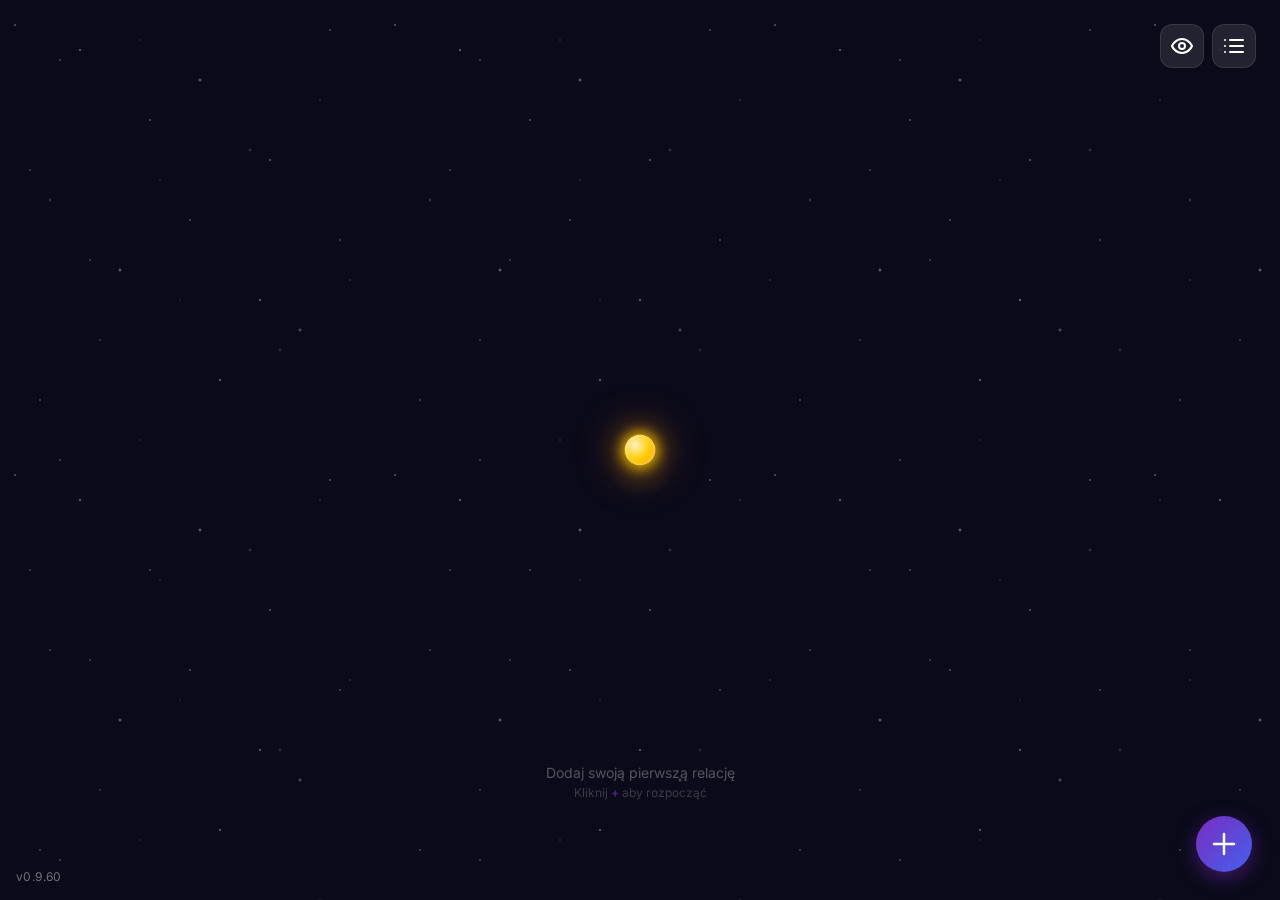
==== commit 0ef8c497: "feat: simplify secret question down to 3 precise options" ====
--- a/android-app/app/src/main/assets/index.html
+++ b/android-app/app/src/main/assets/index.html
@@ -13,7 +13,7 @@
     <link rel="preconnect" href="https://fonts.googleapis.com">
     <link rel="preconnect" href="https://fonts.gstatic.com" crossorigin>
     <link href="https://fonts.googleapis.com/css2?family=Inter:wght@300;400;500;600;700&display=swap" rel="stylesheet">
-    <link rel="stylesheet" href="style.css?v=0.9.59">
+    <link rel="stylesheet" href="style.css?v=0.9.60">
 </head>
 <body>
     <script>
@@ -190,7 +190,7 @@
         <p class="empty-state__hint">Kliknij <strong>+</strong> aby rozpocząć</p>
     </div>
 
-    <div id="app-version">v0.9.59</div>
-    <script src="app.js?v=0.9.59"></script>
+    <div id="app-version">v0.9.60</div>
+    <script src="app.js?v=0.9.60"></script>
 </body>
 </html>
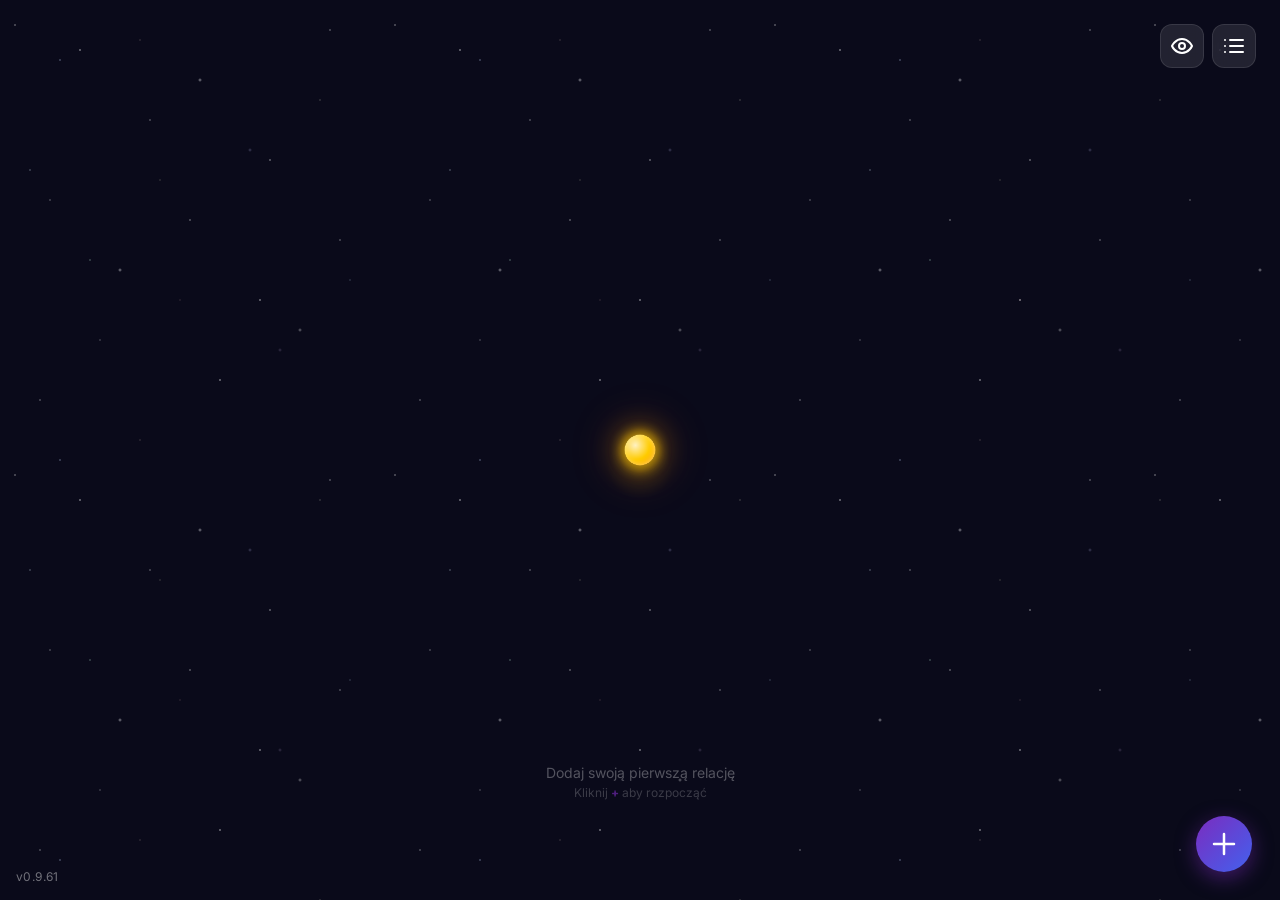
==== commit dc37e876: "feat: simplify gate question down to 4 options" ====
--- a/android-app/app/src/main/assets/index.html
+++ b/android-app/app/src/main/assets/index.html
@@ -13,7 +13,7 @@
     <link rel="preconnect" href="https://fonts.googleapis.com">
     <link rel="preconnect" href="https://fonts.gstatic.com" crossorigin>
     <link href="https://fonts.googleapis.com/css2?family=Inter:wght@300;400;500;600;700&display=swap" rel="stylesheet">
-    <link rel="stylesheet" href="style.css?v=0.9.60">
+    <link rel="stylesheet" href="style.css?v=0.9.61">
 </head>
 <body>
     <script>
@@ -190,7 +190,7 @@
         <p class="empty-state__hint">Kliknij <strong>+</strong> aby rozpocząć</p>
     </div>
 
-    <div id="app-version">v0.9.60</div>
-    <script src="app.js?v=0.9.60"></script>
+    <div id="app-version">v0.9.61</div>
+    <script src="app.js?v=0.9.61"></script>
 </body>
 </html>
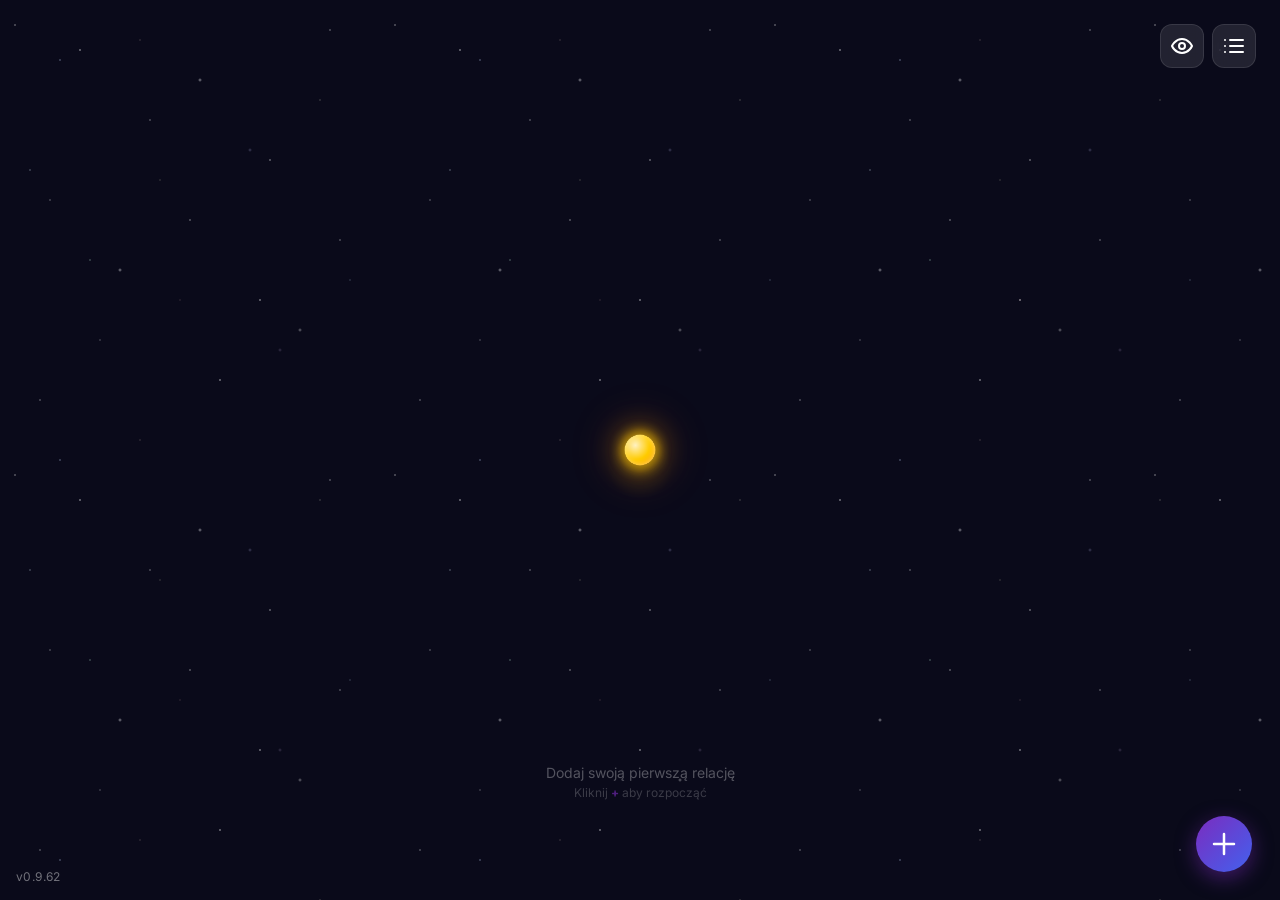
==== commit 48677c38: "fix: correct question indices for glow logic evaluation (0,1,2 instead of 1,2,3)" ====
--- a/android-app/app/src/main/assets/index.html
+++ b/android-app/app/src/main/assets/index.html
@@ -13,7 +13,7 @@
     <link rel="preconnect" href="https://fonts.googleapis.com">
     <link rel="preconnect" href="https://fonts.gstatic.com" crossorigin>
     <link href="https://fonts.googleapis.com/css2?family=Inter:wght@300;400;500;600;700&display=swap" rel="stylesheet">
-    <link rel="stylesheet" href="style.css?v=0.9.61">
+    <link rel="stylesheet" href="style.css?v=0.9.62">
 </head>
 <body>
     <script>
@@ -190,7 +190,7 @@
         <p class="empty-state__hint">Kliknij <strong>+</strong> aby rozpocząć</p>
     </div>
 
-    <div id="app-version">v0.9.61</div>
-    <script src="app.js?v=0.9.61"></script>
+    <div id="app-version">v0.9.62</div>
+    <script src="app.js?v=0.9.62"></script>
 </body>
 </html>
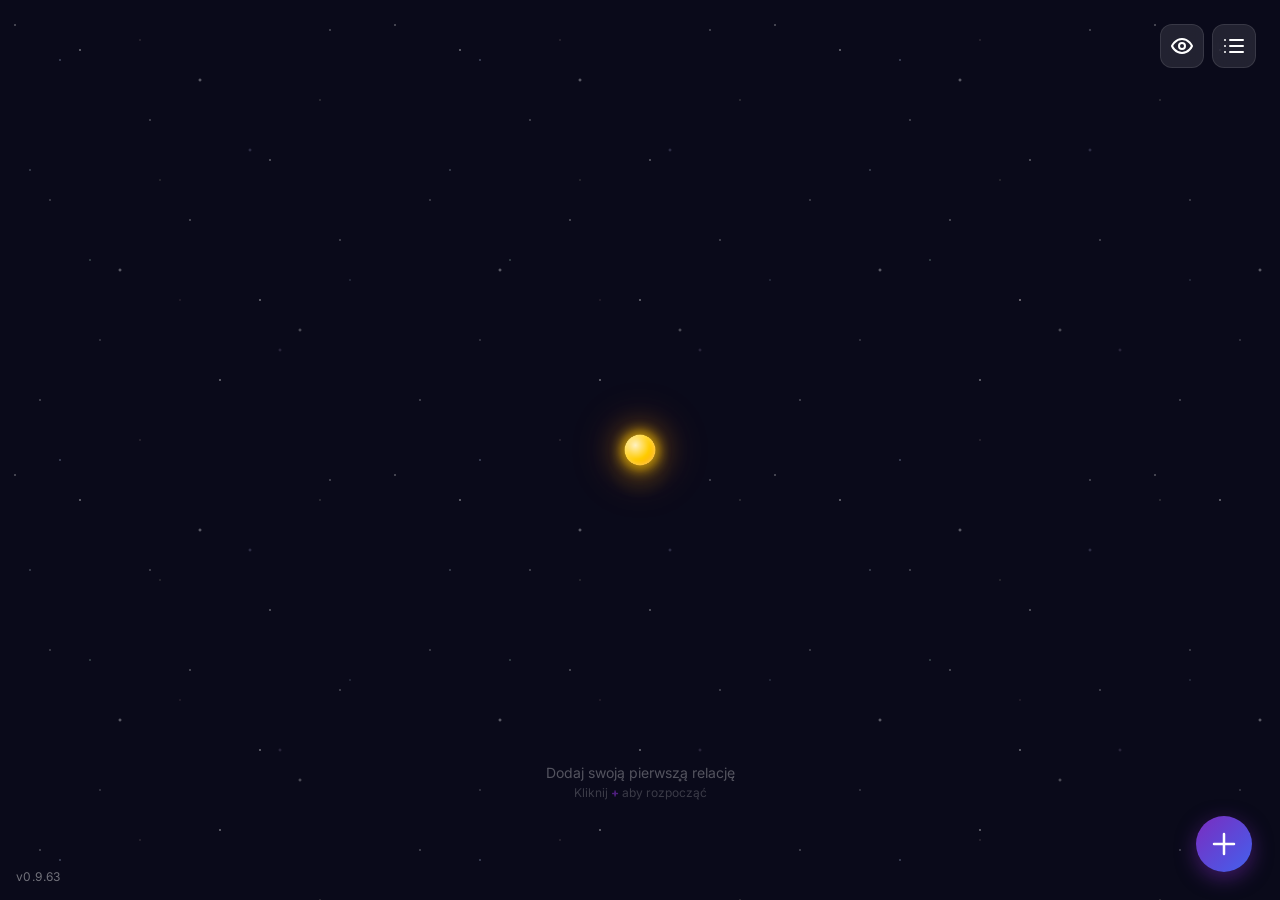
==== commit db88c363: "style: update level descriptions in info modal and add white-space formatting" ====
--- a/android-app/app/src/main/assets/index.html
+++ b/android-app/app/src/main/assets/index.html
@@ -13,7 +13,7 @@
     <link rel="preconnect" href="https://fonts.googleapis.com">
     <link rel="preconnect" href="https://fonts.gstatic.com" crossorigin>
     <link href="https://fonts.googleapis.com/css2?family=Inter:wght@300;400;500;600;700&display=swap" rel="stylesheet">
-    <link rel="stylesheet" href="style.css?v=0.9.62">
+    <link rel="stylesheet" href="style.css?v=0.9.63">
 </head>
 <body>
     <script>
@@ -190,7 +190,7 @@
         <p class="empty-state__hint">Kliknij <strong>+</strong> aby rozpocząć</p>
     </div>
 
-    <div id="app-version">v0.9.62</div>
-    <script src="app.js?v=0.9.62"></script>
+    <div id="app-version">v0.9.63</div>
+    <script src="app.js?v=0.9.63"></script>
 </body>
 </html>
--- a/android-app/app/src/main/assets/style.css
+++ b/android-app/app/src/main/assets/style.css
@@ -859,6 +859,14 @@
   border-bottom: 1px solid var(--modal-border);
 }
 
+.info-content {
+  padding: 20px;
+  font-size: 14px;
+  line-height: 1.6;
+  color: var(--text-secondary);
+  white-space: pre-wrap;
+}
+
 .info-header h2 {
   font-size: 18px;
   font-weight: 700;
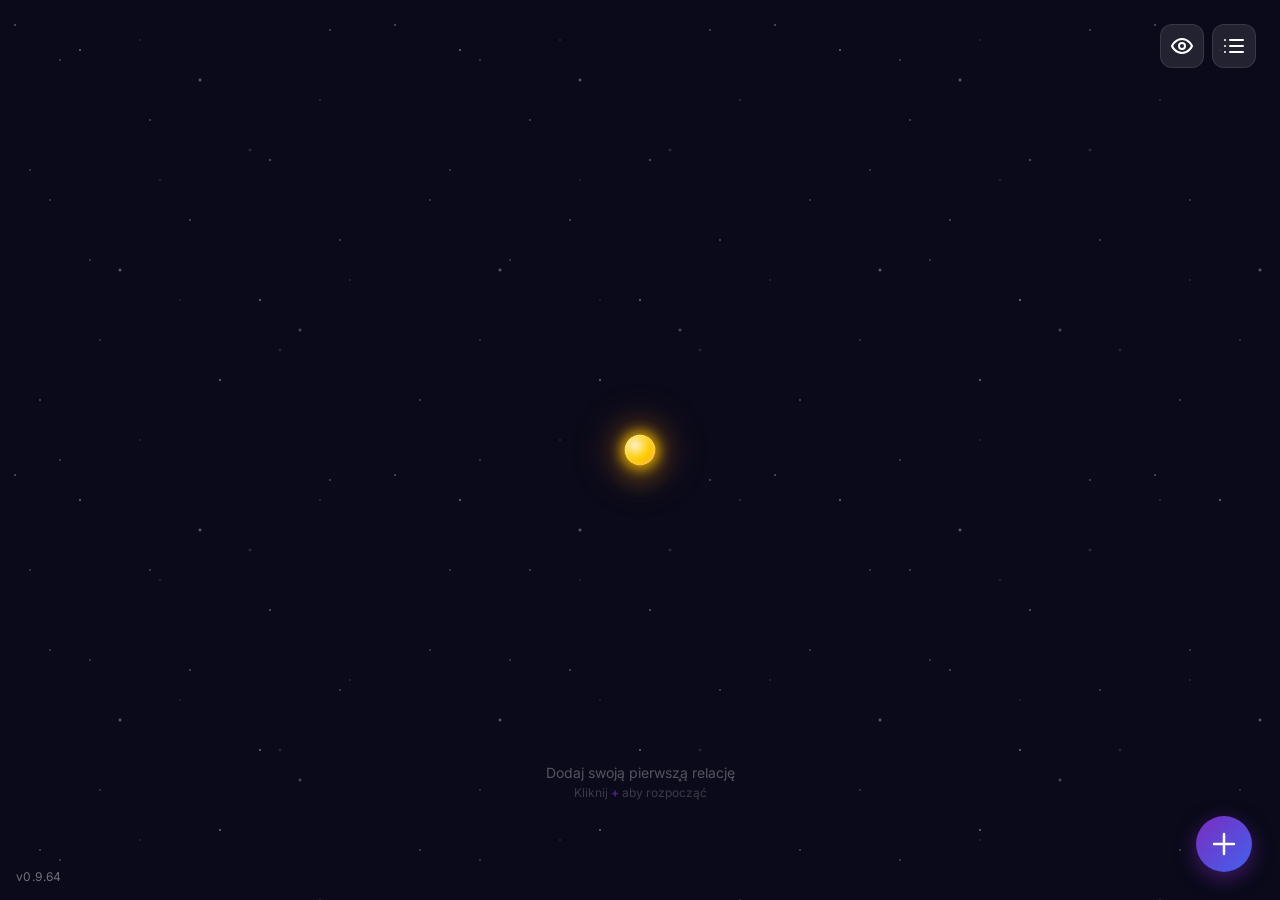
==== commit ee4bf618: "fix: ensure orbit line falls back to explicit gray color when there is no planet glow" ====
--- a/android-app/app/src/main/assets/index.html
+++ b/android-app/app/src/main/assets/index.html
@@ -13,7 +13,7 @@
     <link rel="preconnect" href="https://fonts.googleapis.com">
     <link rel="preconnect" href="https://fonts.gstatic.com" crossorigin>
     <link href="https://fonts.googleapis.com/css2?family=Inter:wght@300;400;500;600;700&display=swap" rel="stylesheet">
-    <link rel="stylesheet" href="style.css?v=0.9.63">
+    <link rel="stylesheet" href="style.css?v=0.9.64">
 </head>
 <body>
     <script>
@@ -190,7 +190,7 @@
         <p class="empty-state__hint">Kliknij <strong>+</strong> aby rozpocząć</p>
     </div>
 
-    <div id="app-version">v0.9.63</div>
-    <script src="app.js?v=0.9.63"></script>
+    <div id="app-version">v0.9.64</div>
+    <script src="app.js?v=0.9.64"></script>
 </body>
 </html>
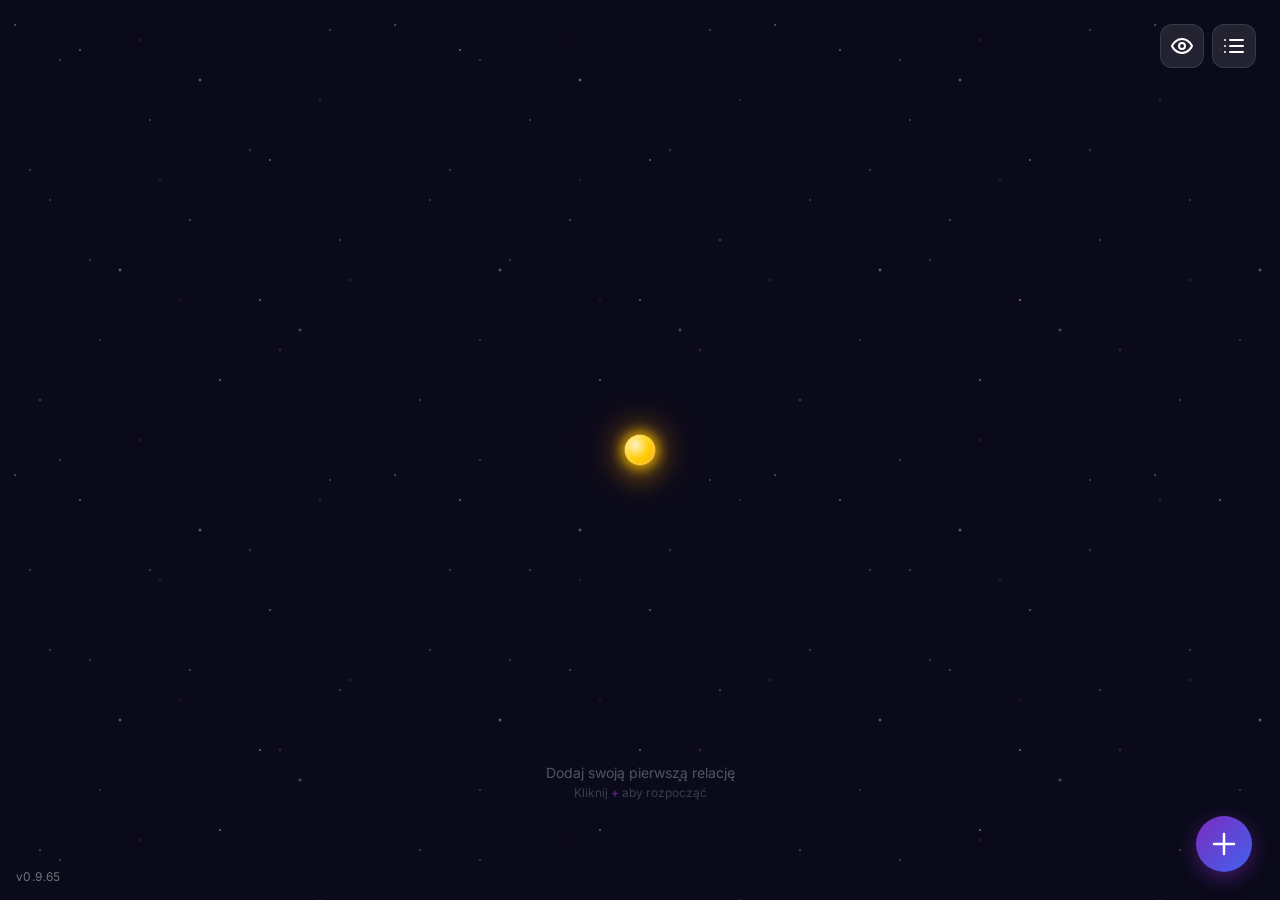
==== commit 398e00e2: "feat: make info modal scrollable and add checkmark/cross emojis to level rules" ====
--- a/android-app/app/src/main/assets/index.html
+++ b/android-app/app/src/main/assets/index.html
@@ -13,7 +13,7 @@
     <link rel="preconnect" href="https://fonts.googleapis.com">
     <link rel="preconnect" href="https://fonts.gstatic.com" crossorigin>
     <link href="https://fonts.googleapis.com/css2?family=Inter:wght@300;400;500;600;700&display=swap" rel="stylesheet">
-    <link rel="stylesheet" href="style.css?v=0.9.64">
+    <link rel="stylesheet" href="style.css?v=0.9.65">
 </head>
 <body>
     <script>
@@ -190,7 +190,7 @@
         <p class="empty-state__hint">Kliknij <strong>+</strong> aby rozpocząć</p>
     </div>
 
-    <div id="app-version">v0.9.64</div>
-    <script src="app.js?v=0.9.64"></script>
+    <div id="app-version">v0.9.65</div>
+    <script src="app.js?v=0.9.65"></script>
 </body>
 </html>
--- a/android-app/app/src/main/assets/style.css
+++ b/android-app/app/src/main/assets/style.css
@@ -844,6 +844,7 @@
   flex-direction: column;
   box-shadow: 0 10px 40px rgba(0, 0, 0, 0.5);
   overflow: hidden;
+  max-height: 85vh;
 }
 
 #info-modal[aria-hidden="false"] .info-container {
@@ -865,6 +866,7 @@
   line-height: 1.6;
   color: var(--text-secondary);
   white-space: pre-wrap;
+  overflow-y: auto;
 }
 
 .info-header h2 {
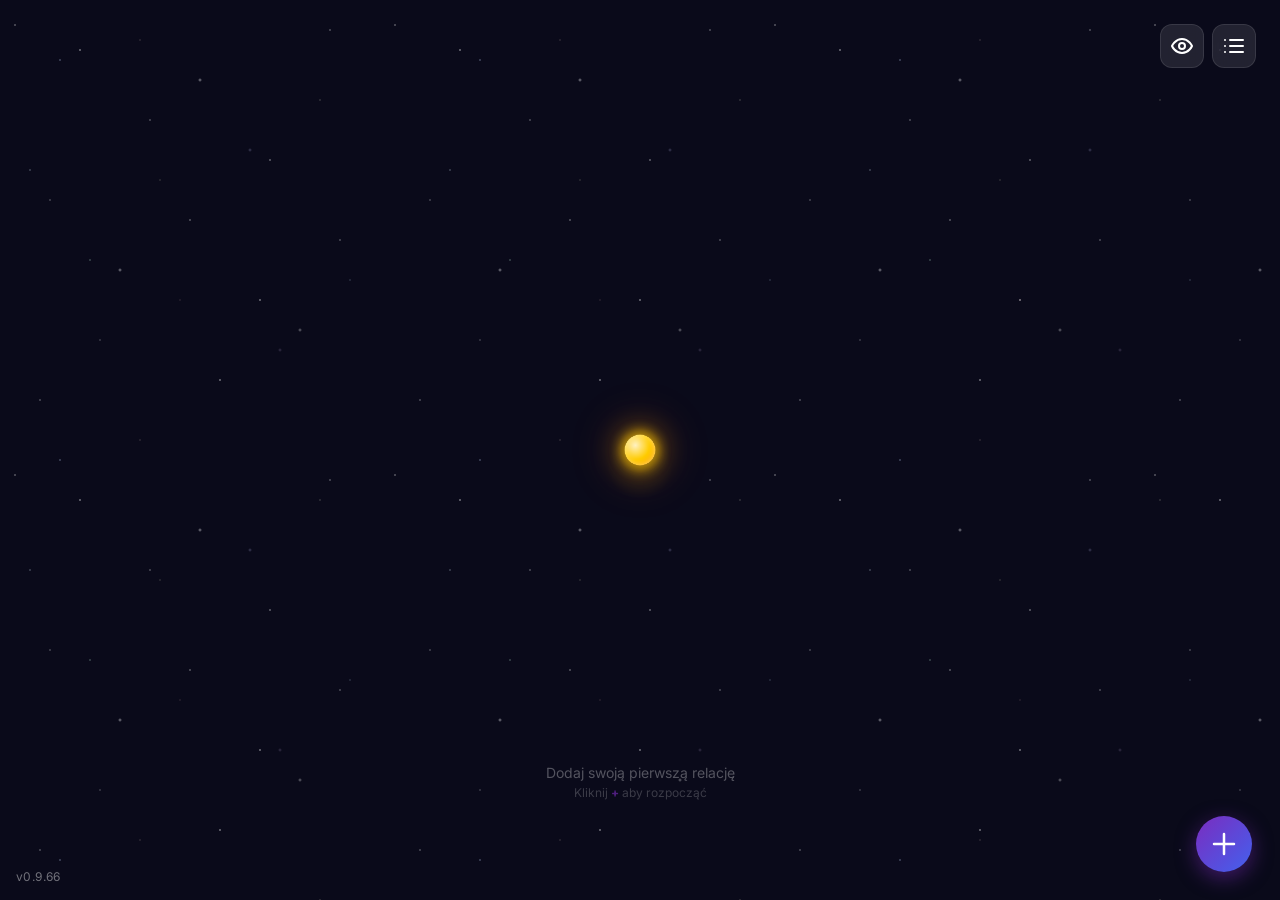
==== commit 4f9d68ac: "feat: adjust level thresholds to 0-17(L1), 18-34(L2), 35-50(L3)" ====
--- a/android-app/app/src/main/assets/index.html
+++ b/android-app/app/src/main/assets/index.html
@@ -13,7 +13,7 @@
     <link rel="preconnect" href="https://fonts.googleapis.com">
     <link rel="preconnect" href="https://fonts.gstatic.com" crossorigin>
     <link href="https://fonts.googleapis.com/css2?family=Inter:wght@300;400;500;600;700&display=swap" rel="stylesheet">
-    <link rel="stylesheet" href="style.css?v=0.9.65">
+    <link rel="stylesheet" href="style.css?v=0.9.66">
 </head>
 <body>
     <script>
@@ -190,7 +190,7 @@
         <p class="empty-state__hint">Kliknij <strong>+</strong> aby rozpocząć</p>
     </div>
 
-    <div id="app-version">v0.9.65</div>
-    <script src="app.js?v=0.9.65"></script>
+    <div id="app-version">v0.9.66</div>
+    <script src="app.js?v=0.9.66"></script>
 </body>
 </html>
